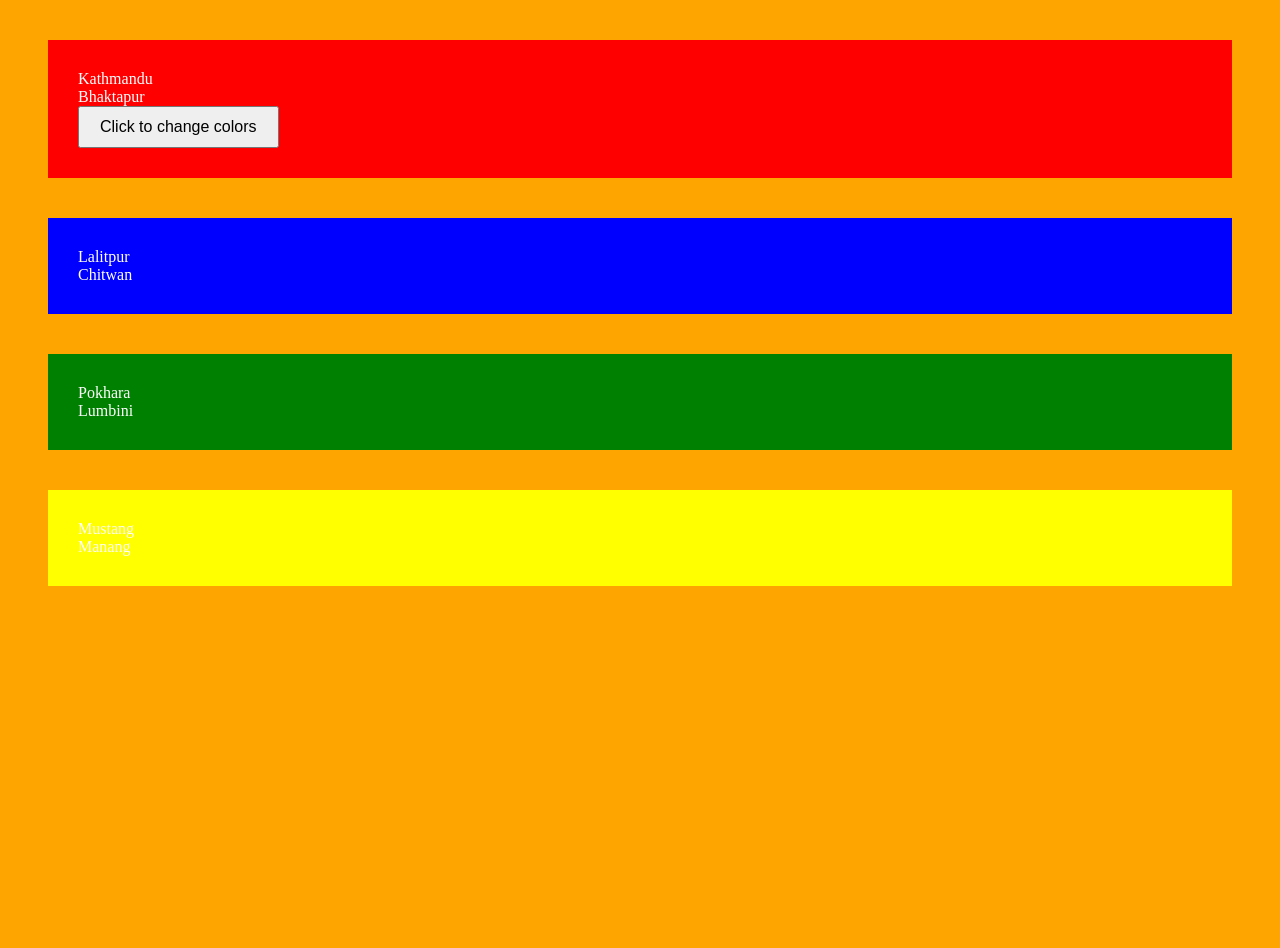
==== a.html @ f69d9d8a "4  update" ====
<!DOCTYPE html>
<html>
<head>
<style>
body {
    background-color: orange;
    position: relative;
    height: 100vh;
    overflow: hidden;
}

.red, .blue, .green, .yellow {
    padding: 30px;
    margin: 40px;
    color: white;
}

.red { background-color: red; }
.blue { background-color: blue; }
.green { background-color: green; }
.yellow { background-color: yellow; }

button {
    padding: 10px 20px;
    font-size: 16px;
    cursor: pointer;
    position: relative;
    z-index: 1;
}

/* Bomb explosion */
#explosion {
    width: 0px;
    height: 0px;
    border-radius: 50%;
    background: radial-gradient(circle, yellow 0%, orange 50%, red 100%);
    position: absolute;
    display: none;
    pointer-events: none;
    z-index: 100;
    opacity: 0.9;
    animation: explode 0.8s forwards;
}

@keyframes explode {
    0% { transform: scale(0); opacity: 1; }
    50% { transform: scale(2); opacity: 0.8; }
    100% { transform: scale(3); opacity: 0; }
}
</style>
</head>
<body>

<div class="red"> 
    <div>Kathmandu</div>
    <div>Bhaktapur</div>
    <button id="colorButton">Click to change colors</button>    
</div>

<div class="blue">
    <div>Lalitpur</div>
    <div>Chitwan</div>
</div>

<div class="green">
    <div>Pokhara</div>
    <div>Lumbini</div>
</div>

<div class="yellow">
    <div>Mustang</div>
    <div>Manang</div>
</div>

<!-- Explosion element -->
<div id="explosion"></div>

<script>
function changeColors() {
    const divs = document.querySelectorAll('.red, .blue, .green, .yellow');
    divs.forEach(div => {
        div.style.backgroundColor = div.style.backgroundColor === 'black' ? div.getAttribute('data-original') : 'black';
    });
}

const button = document.getElementById('colorButton');
const explosion = document.getElementById('explosion');

button.addEventListener('click', function(event) {
    // Show alert message
    alert("Chall tere baap ko mat sika!");

    // Change colors
    changeColors();

    // Show explosion at button position
    const rect = button.getBoundingClientRect();
    explosion.style.left = rect.left + window.scrollX + rect.width / 2 - 50 + "px";
    explosion.style.top = rect.top + window.scrollY + rect.height / 2 - 50 + "px";
    explosion.style.display = "block";
    explosion.style.width = "100px";
    explosion.style.height = "100px";

    // Restart animation
    explosion.style.animation = 'none';
    explosion.offsetHeight; // trigger reflow
    explosion.style.animation = 'explode 0.8s forwards';

    // Hide explosion after animation
    setTimeout(() => {
        explosion.style.display = "none";
    }, 800);
});
</script>

</body>
</html>
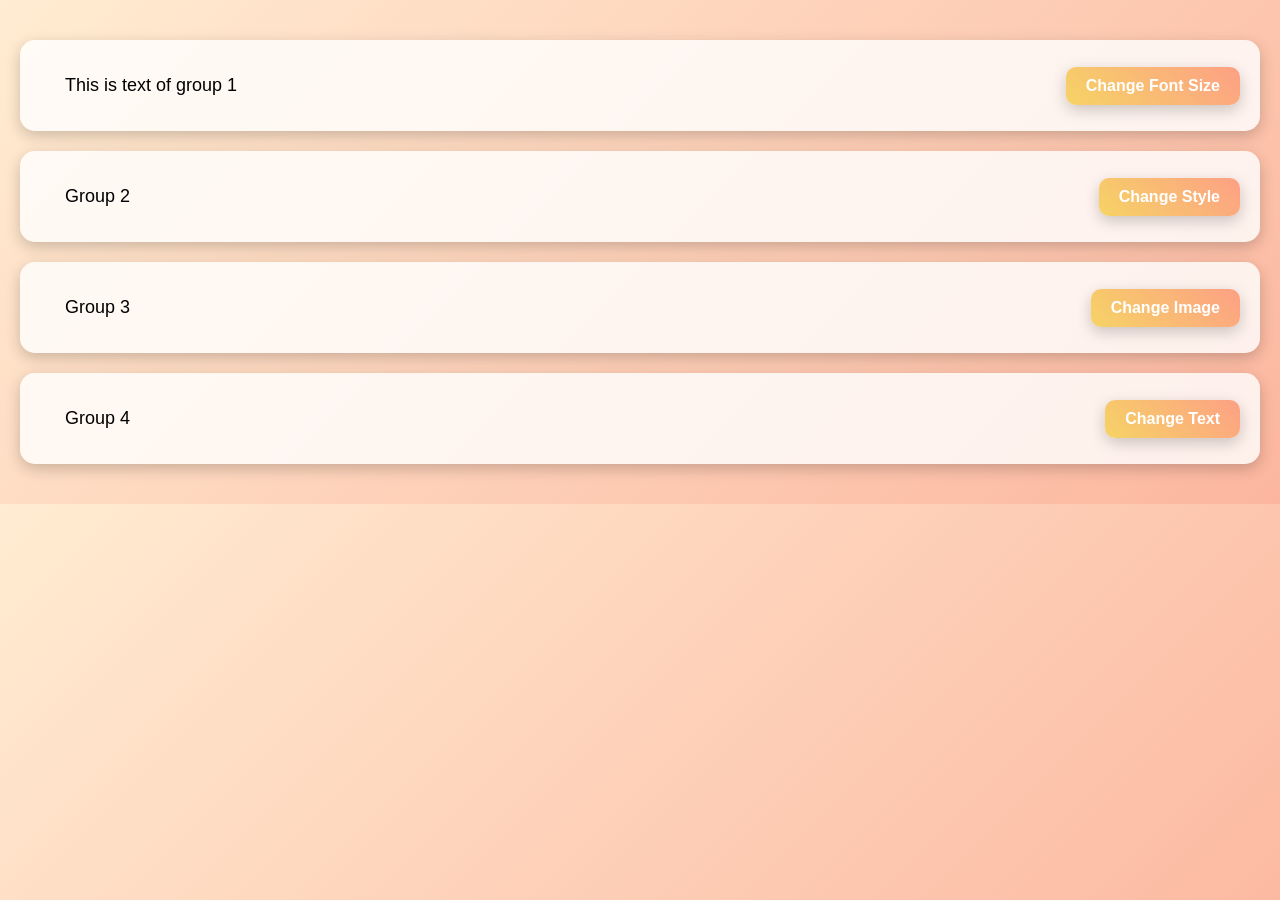
==== commit 16d10e7e: "5  update" ====
--- a/a.html
+++ b/a.html
@@ -1,116 +1,135 @@
 <!DOCTYPE html>
 <html>
 <head>
-<style>
-body {
-    background-color: orange;
-    position: relative;
-    height: 100vh;
-    overflow: hidden;
-}
+    <style>
+        body {
+            font-family: Arial, sans-serif;
+            background: linear-gradient(135deg, #ffecd2, #fcb69f);
+            margin: 0;
+            padding: 20px;
+        }
 
-.red, .blue, .green, .yellow {
-    padding: 30px;
-    margin: 40px;
-    color: white;
-}
+        .group {
+            display: flex;
+            align-items: center;
+            justify-content: space-between;
+            background: rgba(255, 255, 255, 0.8);
+            margin: 20px 0;
+            padding: 20px;
+            border-radius: 15px;
+            box-shadow: 0 5px 15px rgba(0,0,0,0.2);
+            transition: transform 0.3s, box-shadow 0.3s;
+        }
 
-.red { background-color: red; }
-.blue { background-color: blue; }
-.green { background-color: green; }
-.yellow { background-color: yellow; }
+        .group:hover {
+            transform: translateY(-5px);
+            box-shadow: 0 10px 25px rgba(0,0,0,0.3);
+        }
 
-button {
-    padding: 10px 20px;
-    font-size: 16px;
-    cursor: pointer;
-    position: relative;
-    z-index: 1;
-}
+        .box {
+            padding: 15px 25px;
+            border-radius: 10px;
+            font-size: 18px;
+            font-weight: 500;
+            transition: all 0.5s ease;
+        }
 
-/* Bomb explosion */
-#explosion {
-    width: 0px;
-    height: 0px;
-    border-radius: 50%;
-    background: radial-gradient(circle, yellow 0%, orange 50%, red 100%);
-    position: absolute;
-    display: none;
-    pointer-events: none;
-    z-index: 100;
-    opacity: 0.9;
-    animation: explode 0.8s forwards;
-}
+        .button {
+            padding: 10px 20px;
+            font-size: 16px;
+            font-weight: bold;
+            border: none;
+            border-radius: 10px;
+            cursor: pointer;
+            background: linear-gradient(45deg, #f6d365, #fda085);
+            color: white;
+            box-shadow: 0 5px 15px rgba(0,0,0,0.2);
+            transition: all 0.3s ease;
+        }
 
-@keyframes explode {
-    0% { transform: scale(0); opacity: 1; }
-    50% { transform: scale(2); opacity: 0.8; }
-    100% { transform: scale(3); opacity: 0; }
-}
-</style>
+        .button:hover {
+            transform: scale(1.1);
+            box-shadow: 0 10px 25px rgba(0,0,0,0.3);
+        }
+
+        img {
+            border-radius: 10px;
+            max-width: 150px;
+            transition: transform 0.3s ease;
+        }
+
+        img:hover {
+            transform: scale(1.1);
+        }
+    </style>
 </head>
 <body>
 
-<div class="red"> 
-    <div>Kathmandu</div>
-    <div>Bhaktapur</div>
-    <button id="colorButton">Click to change colors</button>    
+<div class="group" id="group1">
+    <div id="box1" class="box">This is text of group 1</div>
+    <button class="button" onclick="changeFontSize()">Change Font Size</button>
 </div>
 
-<div class="blue">
-    <div>Lalitpur</div>
-    <div>Chitwan</div>
+<div class="group" id="group2">
+    <div id="box3" class="box">Group 2</div>
+    <button class="button" onclick="changeStyle()">Change Style</button>
 </div>
 
-<div class="green">
-    <div>Pokhara</div>
-    <div>Lumbini</div>
+<div class="group" id="group3">
+    <div id="box5" class="box">Group 3</div>
+    <button class="button" onclick="changeImage()">Change Image</button>
 </div>
 
-<div class="yellow">
-    <div>Mustang</div>
-    <div>Manang</div>
+<div class="group" id="group4">
+    <div id="box7" class="box">Group 4</div>
+    <button class="button" onclick="addText()">Change Text</button>
 </div>
 
-<!-- Explosion element -->
-<div id="explosion"></div>
-
 <script>
-function changeColors() {
-    const divs = document.querySelectorAll('.red, .blue, .green, .yellow');
-    divs.forEach(div => {
-        div.style.backgroundColor = div.style.backgroundColor === 'black' ? div.getAttribute('data-original') : 'black';
-    });
+// Group 1: Toggle font size
+let fontLarge = false;
+function changeFontSize() {
+    const box1 = document.getElementById('box1');
+    fontLarge = !fontLarge;
+    box1.style.fontSize = fontLarge ? "28px" : "18px";
+    box1.style.color = fontLarge ? "#ff6b81" : "#000";
+    box1.style.fontWeight = fontLarge ? "bold" : "500";
 }
 
-const button = document.getElementById('colorButton');
-const explosion = document.getElementById('explosion');
+// Group 2: Toggle style
+let styleApplied = false;
+function changeStyle() {
+    const box3 = document.getElementById('box3');
+    styleApplied = !styleApplied;
+    box3.style.fontStyle = styleApplied ? "italic" : "normal";
+    box3.style.color = styleApplied ? "#1e90ff" : "#000";
+    box3.style.backgroundColor = styleApplied ? "#ffeaa7" : "transparent";
+    box3.style.padding = styleApplied ? "20px" : "15px";
+    box3.style.borderRadius = styleApplied ? "12px" : "10px";
+}
 
-button.addEventListener('click', function(event) {
-    // Show alert message
-    alert("Chall tere baap ko mat sika!");
+// Group 3: Toggle image
+let imageShown = false;
+function changeImage() {
+    const box5 = document.getElementById('box5');
+    imageShown = !imageShown;
+    box5.innerHTML = imageShown 
+        ? '<img src="https://via.placeholder.com/150" alt="Image">' 
+        : 'Group 3';
+}
 
-    // Change colors
-    changeColors();
-
-    // Show explosion at button position
-    const rect = button.getBoundingClientRect();
-    explosion.style.left = rect.left + window.scrollX + rect.width / 2 - 50 + "px";
-    explosion.style.top = rect.top + window.scrollY + rect.height / 2 - 50 + "px";
-    explosion.style.display = "block";
-    explosion.style.width = "100px";
-    explosion.style.height = "100px";
-
-    // Restart animation
-    explosion.style.animation = 'none';
-    explosion.offsetHeight; // trigger reflow
-    explosion.style.animation = 'explode 0.8s forwards';
-
-    // Hide explosion after animation
-    setTimeout(() => {
-        explosion.style.display = "none";
-    }, 800);
-});
+// Group 4: Toggle text
+let textChanged = false;
+function addText() {
+    const box7 = document.getElementById('box7');
+    textChanged = !textChanged;
+    box7.innerHTML = textChanged ? "Group 4 text changed!" : "Group 4";
+    box7.style.color = textChanged ? "#6c5ce7" : "#000";
+    box7.style.fontWeight = textChanged ? "bold" : "500";
+    box7.style.backgroundColor = textChanged ? "#dfe6e9" : "transparent";
+    box7.style.padding = textChanged ? "15px" : "15px";
+    box7.style.borderRadius = textChanged ? "12px" : "10px";
+}
 </script>
 
 </body>
